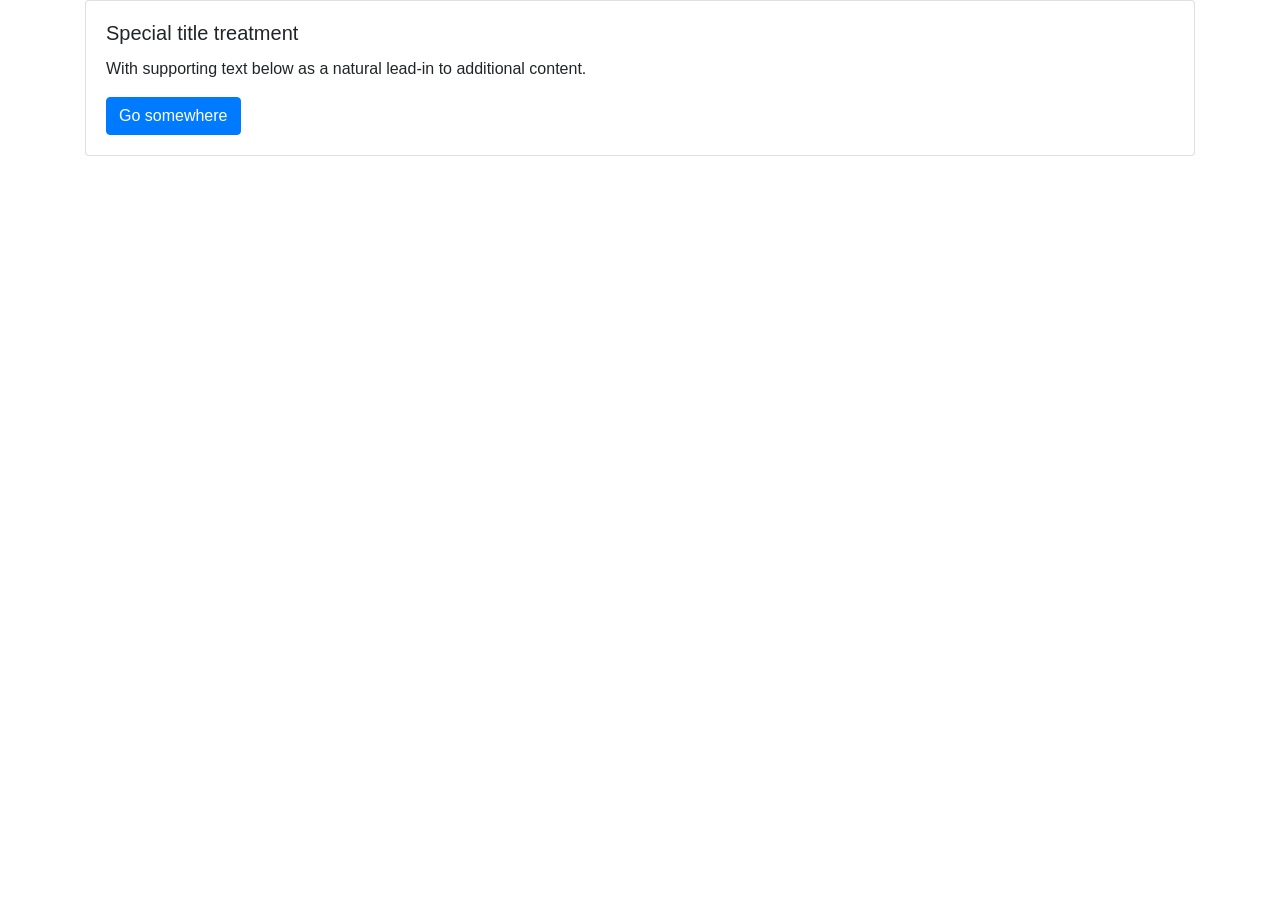
==== index.html @ 19c6a17c "Update index.html" ====
<!DOCTYPE html>
<html lang="en">
<head>
    <!-- CSS -->
    <link rel="stylesheet" href="https://cdn.jsdelivr.net/npm/bootstrap@4.5.3/dist/css/bootstrap.min.css" integrity="sha384-TX8t27EcRE3e/ihU7zmQxVncDAy5uIKz4rEkgIXeMed4M0jlfIDPvg6uqKI2xXr2" crossorigin="anonymous">

    <!-- jQuery and JS bundle w/ Popper.js -->
    <script src="https://code.jquery.com/jquery-3.5.1.slim.min.js" integrity="sha384-DfXdz2htPH0lsSSs5nCTpuj/zy4C+OGpamoFVy38MVBnE+IbbVYUew+OrCXaRkfj" crossorigin="anonymous"></script>
    <script src="https://cdn.jsdelivr.net/npm/bootstrap@4.5.3/dist/js/bootstrap.bundle.min.js" integrity="sha384-ho+j7jyWK8fNQe+A12Hb8AhRq26LrZ/JpcUGGOn+Y7RsweNrtN/tE3MoK7ZeZDyx" crossorigin="anonymous"></script>
    <meta charset="UTF-8">
    <meta name="viewport" content="width=device-width, initial-scale=1.0">
    <title>Document</title>
</head>
<body>
    <div class="container">
        <div class="card-deck">
            <div class="card">
                <div class="card-body">
                    <h5 class="card-title">Special title treatment</h5>
                    <p class="card-text">With supporting text below as a natural lead-in to additional content.</p>
                    <a href="#" class="btn btn-primary">Go somewhere</a>
                </div>
            </div>
        </div>
    </div>
</body>
</html>
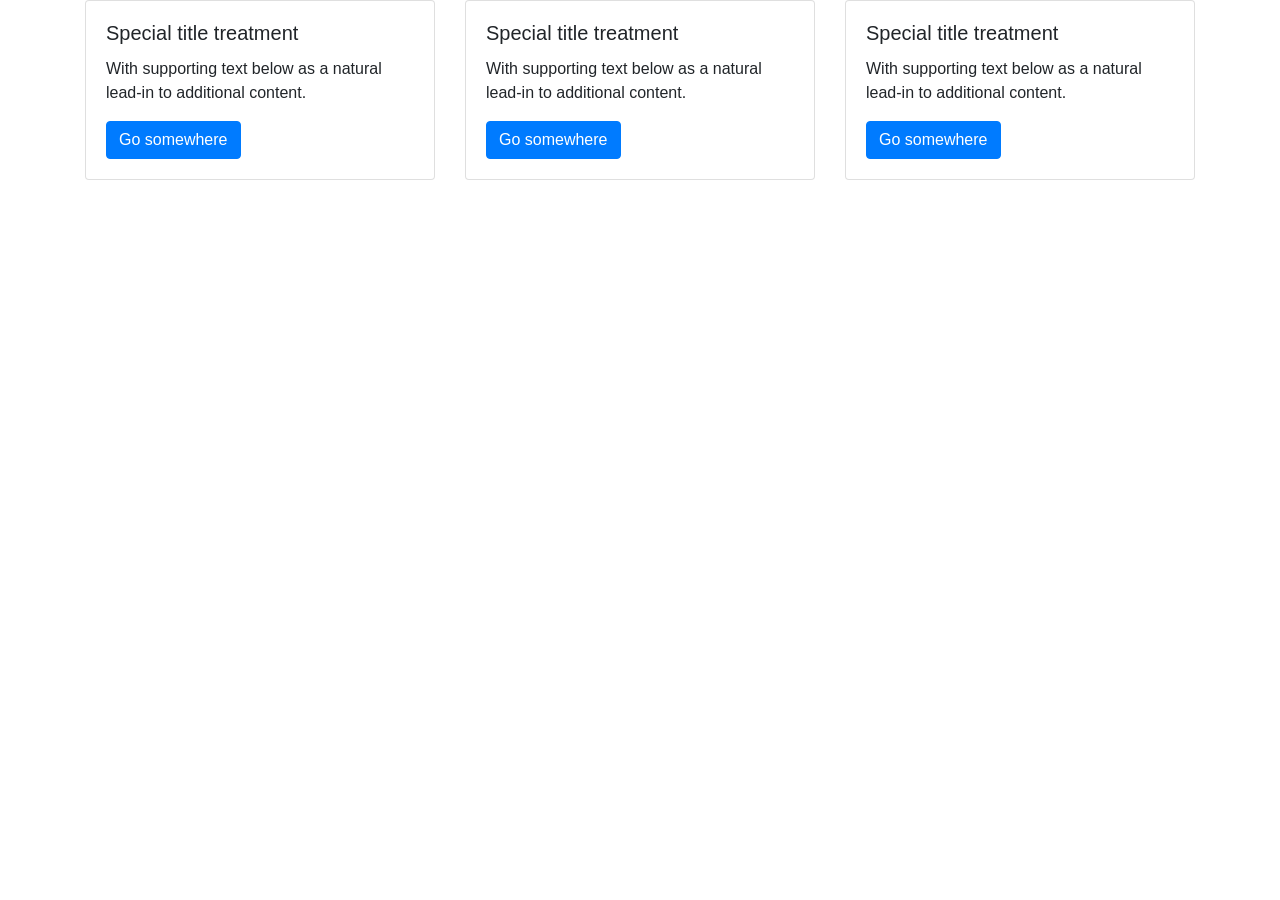
==== commit e39168bc: "Update index.html" ====
--- a/index.html
+++ b/index.html
@@ -21,6 +21,20 @@
                     <a href="#" class="btn btn-primary">Go somewhere</a>
                 </div>
             </div>
+            <div class="card">
+                <div class="card-body">
+                    <h5 class="card-title">Special title treatment</h5>
+                    <p class="card-text">With supporting text below as a natural lead-in to additional content.</p>
+                    <a href="#" class="btn btn-primary">Go somewhere</a>
+                </div>
+            </div>
+            <div class="card">
+                <div class="card-body">
+                    <h5 class="card-title">Special title treatment</h5>
+                    <p class="card-text">With supporting text below as a natural lead-in to additional content.</p>
+                    <a href="#" class="btn btn-primary">Go somewhere</a>
+                </div>
+            </div>
         </div>
     </div>
 </body>
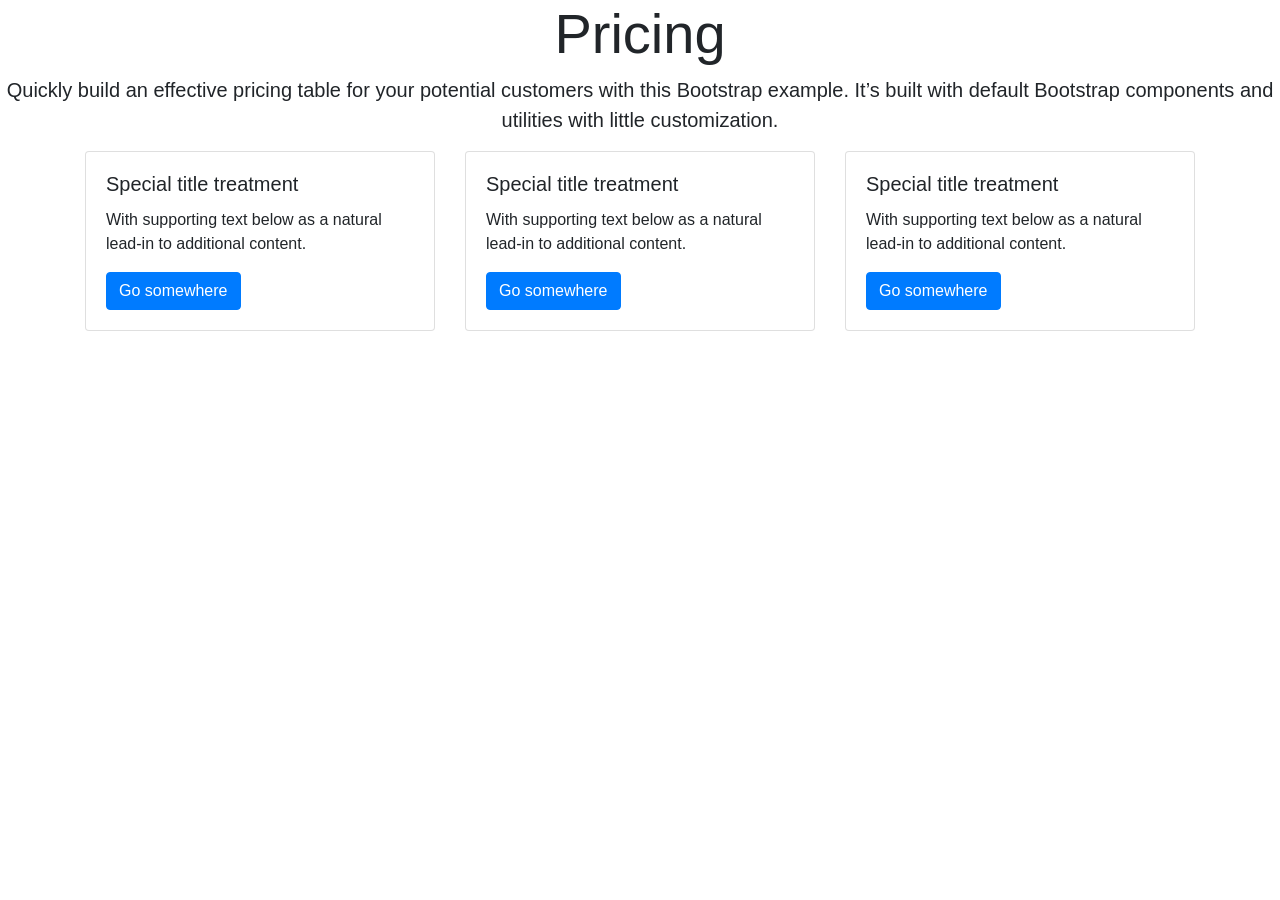
==== commit 624500ba: "1 Co-Authored-By: smartpie <49282071+smartpie@users.noreply.github.com>" ====
--- a/index.html
+++ b/index.html
@@ -1,5 +1,5 @@
 <!DOCTYPE html>
-<html lang="en">
+<html lang="ru">
 <head>
     <!-- CSS -->
     <link rel="stylesheet" href="https://cdn.jsdelivr.net/npm/bootstrap@4.5.3/dist/css/bootstrap.min.css" integrity="sha384-TX8t27EcRE3e/ihU7zmQxVncDAy5uIKz4rEkgIXeMed4M0jlfIDPvg6uqKI2xXr2" crossorigin="anonymous">
@@ -12,13 +12,17 @@
     <title>Document</title>
 </head>
 <body>
+    <div class="header mx-auto text-center">
+        <h1 class="display-4">Pricing</h1>
+        <p class="lead">Quickly build an effective pricing table for your potential customers with this Bootstrap example. It’s built with default Bootstrap components and utilities with little customization.</p>
+    </div>
     <div class="container">
         <div class="card-deck">
             <div class="card">
                 <div class="card-body">
                     <h5 class="card-title">Special title treatment</h5>
                     <p class="card-text">With supporting text below as a natural lead-in to additional content.</p>
-                    <a href="#" class="btn btn-primary">Go somewhere</a>
+                    <a href="/tasks/dogs.html" class="btn btn-primary">Go somewhere</a>
                 </div>
             </div>
             <div class="card">
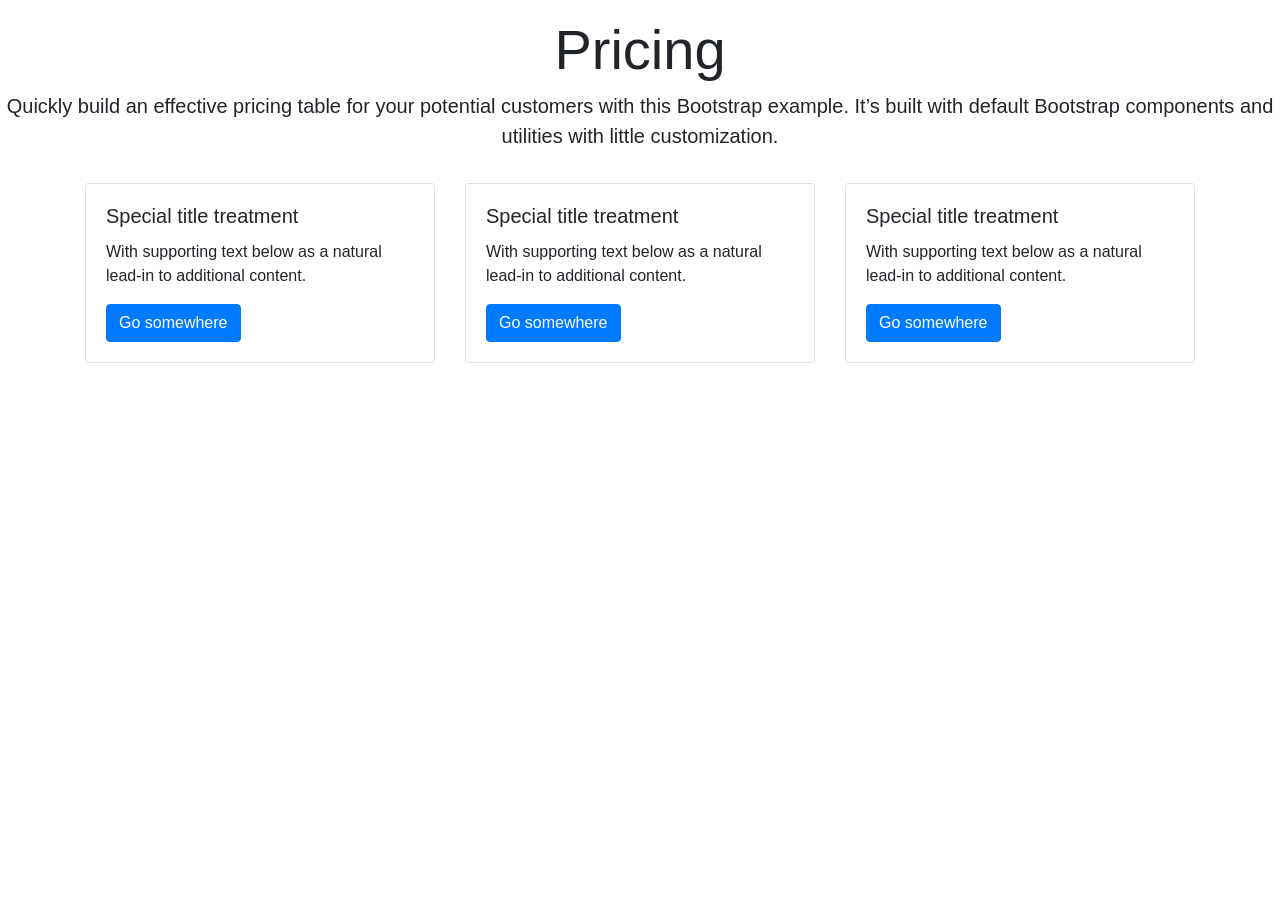
==== commit 6ede2838: "Update index.html Co-Authored-By: smartpie <49282071+smartpie@users.noreply.github.com>" ====
--- a/index.html
+++ b/index.html
@@ -12,7 +12,7 @@
     <title>Document</title>
 </head>
 <body>
-    <div class="header mx-auto text-center">
+    <div class="header py-3 mx-auto text-center">
         <h1 class="display-4">Pricing</h1>
         <p class="lead">Quickly build an effective pricing table for your potential customers with this Bootstrap example. It’s built with default Bootstrap components and utilities with little customization.</p>
     </div>
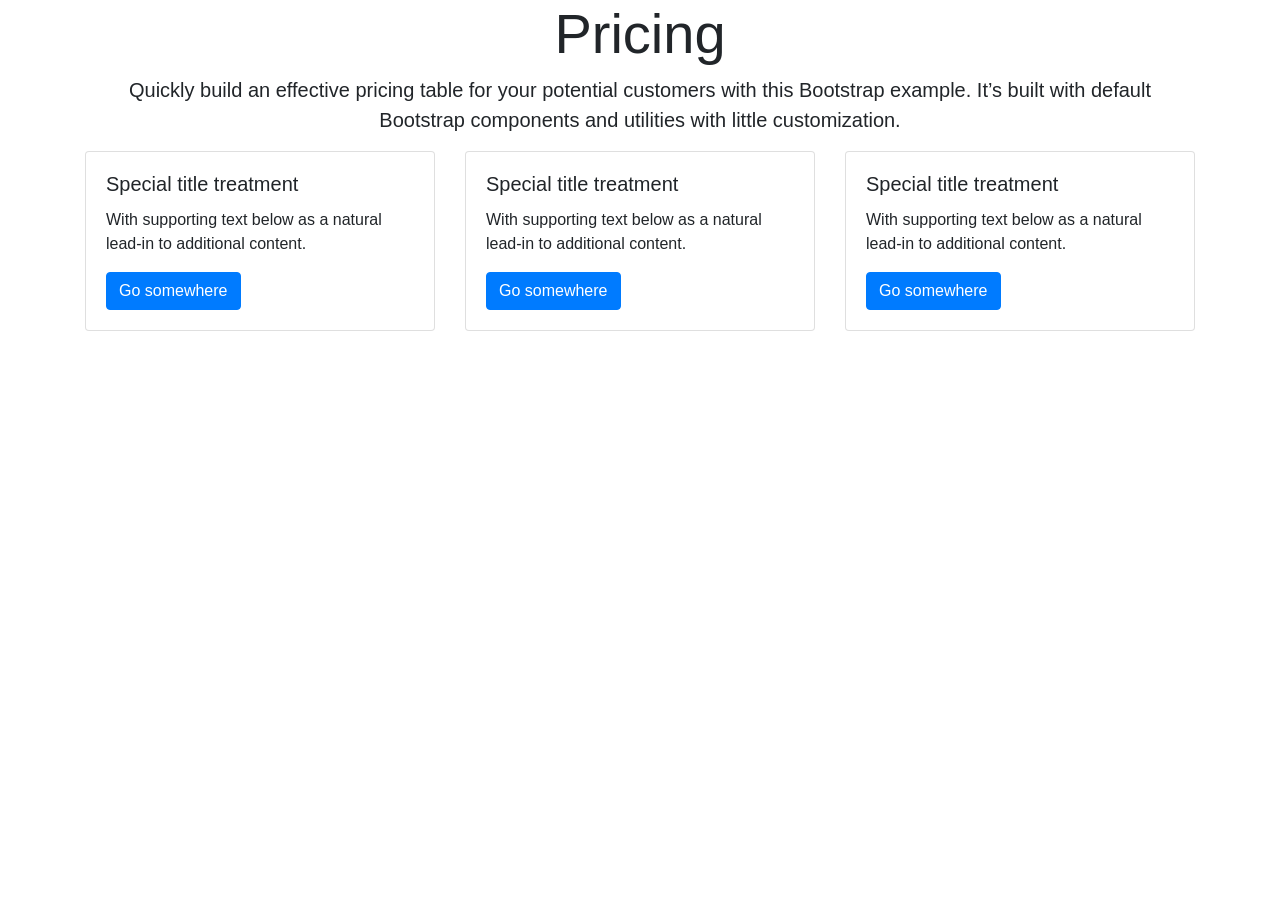
==== commit 4e9ac0bb: "Update index.html Co-Authored-By: smartpie <49282071+smartpie@users.noreply.github.com>" ====
--- a/index.html
+++ b/index.html
@@ -12,10 +12,10 @@
     <title>Document</title>
 </head>
 <body>
-    <div class="header py-3 mx-auto text-center">
+    <header class="container mx-auto text-center">
         <h1 class="display-4">Pricing</h1>
         <p class="lead">Quickly build an effective pricing table for your potential customers with this Bootstrap example. It’s built with default Bootstrap components and utilities with little customization.</p>
-    </div>
+    </header>
     <div class="container">
         <div class="card-deck">
             <div class="card">
